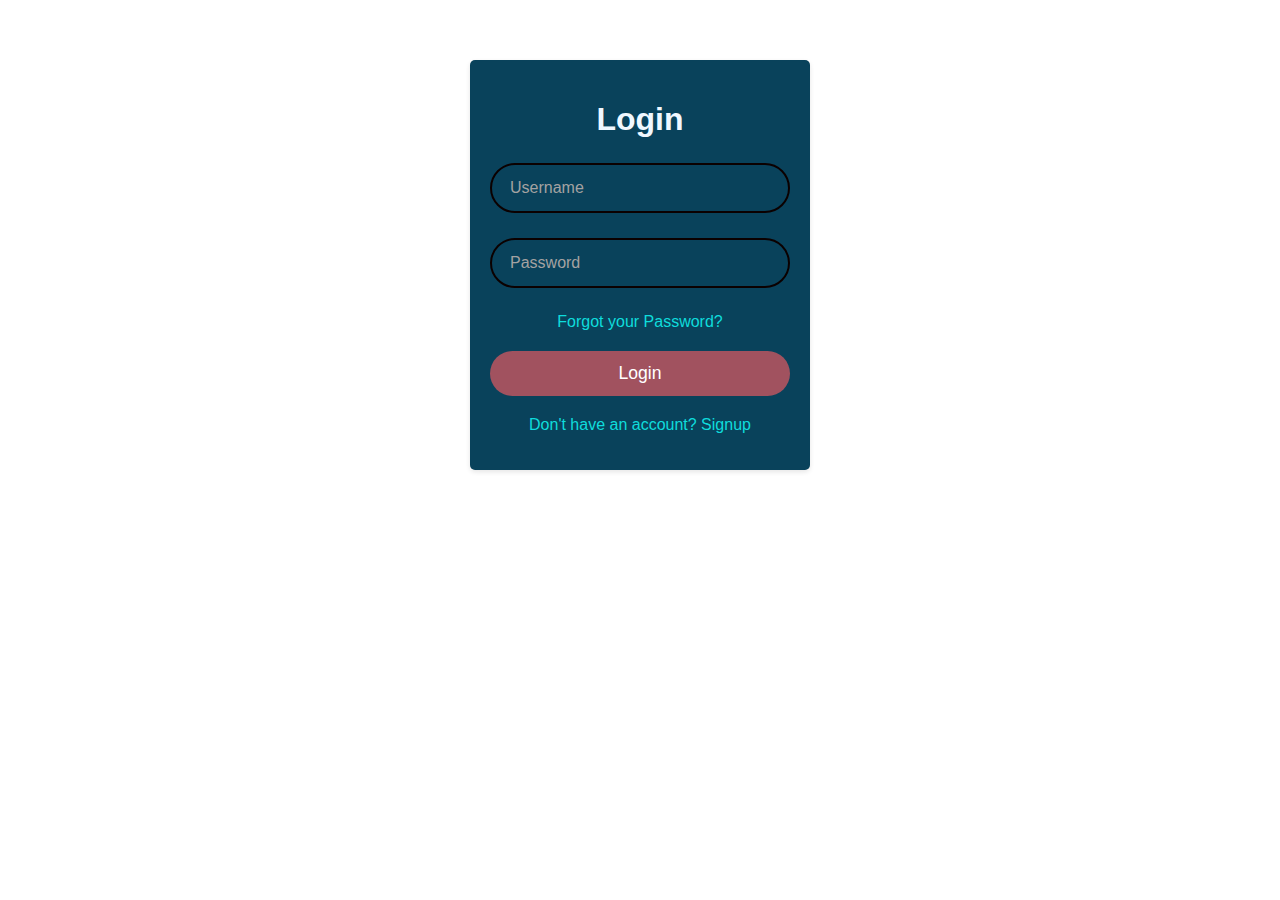
==== loginPrac2.html @ c4b5de2c "first commit" ====
<!DOCTYPE>
<html>
<head>
    <title>Login Page</title>
    <style>
        body {
            justify-content: center;
            align-items: center;
            font-family: Arial;
            margin: 0;
            padding: 0;

            background-image: url('background.jpg');
            background-size: cover;
            background-position: center;
            background-repeat: no-repeat;
        }

        .login_box {
            position: relative;
            width: 300px;
            margin: 60px auto;
            padding: 20px; 
            border-radius: 5px;
            box-shadow: 0 2px 5px rgba(0, 0, 0, 0.1);
            text-align: center;
            background-color: rgb(9, 66, 91);
        }

        .login_box form {
            width: 100%;
        }

        h1 {
            text-align: center;
            color: aliceblue;
        }

        .input_box {
            position: relative;
            margin: 25px 0;
        }

        .input_box input {
            width: 100%;
            height: 50px;
            background: transparent;
            border: 2px solid;
            outline: none;
            border-radius: 40px;
            font-size: 2em;
            color: #0b0000;
            padding: 0 20px;
            transition: 0.5 ease;
        }

        .input_box input:focus,
        .input_box input:valid {
            top: 1px;
            left: 20px;
            font-size: 0.9em;
            padding: 0 23px;
            background-color: transparent;
            color: aliceblue;
        }
        
        .input_box label {
            position: absolute;
            top: 50%;
            left: 20px;
            transform: translateY(-50%);
            font-size: 1em;
            color: rgb(164, 162, 162);
            transition: 0.5s ease;
        }

        .input_box input:focus~label,
        .input_box input:valid~label {
            top: 1px;
            font-size: 0.8em;
            padding: 0 6px;
            background-color: rgb(9, 66, 91);
            color: aliceblue;
        }

        .forgot_password {
            margin: 10px 0 20px;
            text-align: center;
        }

        .forgot_password a {
            font-size: 1em;
            color: rgb(15, 220, 220);
            text-decoration: none;
        } 

        .forgot_password a:hover {
            text-decoration: underline;
        }

        .sub_button {
            width: 100%;
            height: 45px;
            background-color: rgb(161, 82, 95);
            border: none;
            outline: none;
            border-radius: 40px;
            cursor: pointer;
            font-size: 1.1em;
            color: white;
            font-weight: 500;
        }

        .sub_button:hover {
            background-color: rgb(48, 27, 27);
            color: white;
        }

        .signup {
            margin: 20px 0 10px;
            text-align: center;
        }

        .signup a {
            font-size: 1em;
            color: rgb(15, 220, 220);
            font-weight: 545;
            text-decoration: none;
        }

        .signup a:hover {
            text-decoration: underline;
        }

   </style>
</head>

<body>
    <div class="login_box">
        <h1>Login</h1>

        <form id="loginForm">
            <div class="input_box">
                <input type="text" id="username" required>
                <label>Username</label>
            </div>

            <div class="input_box">
                <input type="text" id="password" required>
                <label>Password</label>
            </div>
            
            <p id="error-msg" style="color: red; display: none;"></p>

            <div class="forgot_password">
                <a href="forgotPrac.html">Forgot your Password?</a>    
            </div>

            <button type="submit" class="sub_button">Login</button>

            <div class="signup">
                <a href="signUpPrac.html">Don't have an account? Signup</a>
            </div>
        </form>
    </div>

    <script>
        document.getElementById('loginForm').addEventListener('submit', function(event) {
            event.preventDefault(); 

            var username = document.getElementById('username').value;
            var password = document.getElementById('password').value;
            var errorMessage = document.getElementById('error-msg');

            fetch('loginPrac.json')
            .then(response => response.json())
            .then(data => {
                if (data.username == username && data.password == password) {
                    // Authentication successful
                    errorMessage.textContent = 'Correct username and password.';
                    errorMessage.style.display = 'block';
                    //errorMessage.style.display = 'none';
                    window.location.href = 'mainPrac.html'; 
                } 
                else {
                    // Authentication failed
                    errorMessage.textContent = 'Incorrect username or password.';
                    errorMessage.style.display = 'block'; // Show error message
                }
            })
            .catch(error => {
                console.error('Error:', error);
            });
        });

    </script>

</body>
</html>
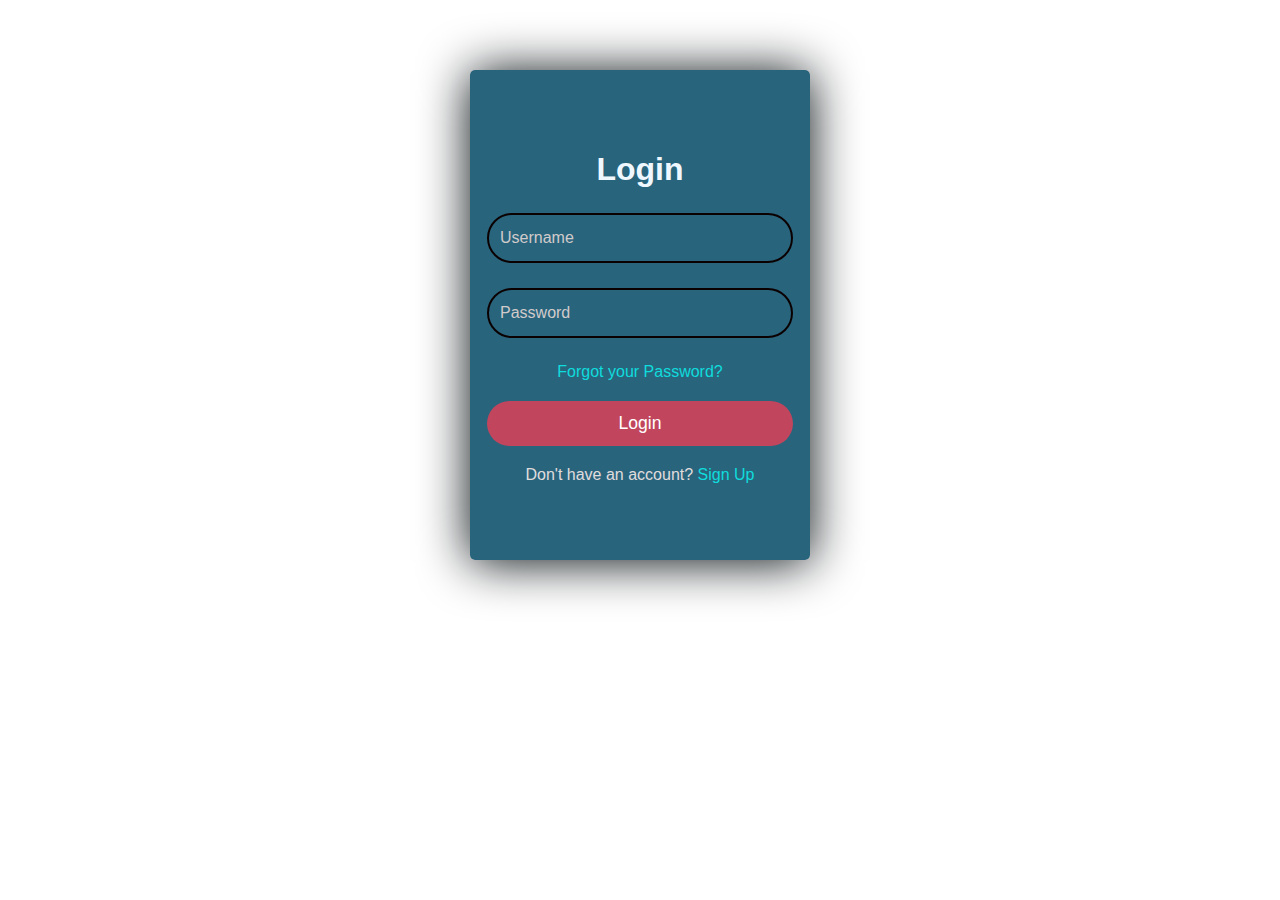
==== commit d3538838: "my second commit" ====
--- a/loginPrac2.html
+++ b/loginPrac2.html
@@ -16,20 +16,60 @@
             background-repeat: no-repeat;
         }
 
-        .login_box {
+        .box {
             position: relative;
             width: 300px;
-            margin: 60px auto;
+            height: 450px;
+            margin: 70px auto;
             padding: 20px; 
             border-radius: 5px;
-            box-shadow: 0 2px 5px rgba(0, 0, 0, 0.1);
+            box-shadow: 0 2px 50px rgb(1, 9, 12);
             text-align: center;
-            background-color: rgb(9, 66, 91);
-        }
-
-        .login_box form {
+            background-color: rgba(18, 83, 111,0.9);
+            overflow: hidden;
+        }
+
+        .box form {
             width: 100%;
         }
+
+        .box .login_box {
+            position: absolute;
+            top: 60px;
+            left: 0;
+            transition: 1s ease-in-out;
+        }
+
+        .box.active .login_box {
+            transform: translateY(-500px);
+        }
+
+        .box.passive .login_box {
+            transform: translateY(-500px);
+        }
+
+        .box .signup_box {
+            position: absolute;
+            top: 480px;
+            left: 0;
+            transition: 1s ease-in-out;
+        }
+
+        .box.active .signup_box {
+            transform: translateY(-480px);
+        }
+
+        .box .forgot_box {
+            position: absolute;
+            top: 480px;
+            left: 0;
+            transition: 1s ease-in-out;
+        }
+
+        .box.passive .forgot_box {
+            transform: translateY(-400px);
+        }
+
 
         h1 {
             text-align: center;
@@ -42,7 +82,7 @@
         }
 
         .input_box input {
-            width: 100%;
+            width: 90%;
             height: 50px;
             background: transparent;
             border: 2px solid;
@@ -67,10 +107,10 @@
         .input_box label {
             position: absolute;
             top: 50%;
-            left: 20px;
+            left: 30px;
             transform: translateY(-50%);
             font-size: 1em;
-            color: rgb(164, 162, 162);
+            color: rgb(209, 203, 203);
             transition: 0.5s ease;
         }
 
@@ -79,7 +119,7 @@
             top: 1px;
             font-size: 0.8em;
             padding: 0 6px;
-            background-color: rgb(9, 66, 91);
+            background-color: rgb(18, 83, 111);
             color: aliceblue;
         }
 
@@ -99,9 +139,9 @@
         }
 
         .sub_button {
-            width: 100%;
+            width: 90%;
             height: 45px;
-            background-color: rgb(161, 82, 95);
+            background-color: rgba(210, 67, 90, 0.9);
             border: none;
             outline: none;
             border-radius: 40px;
@@ -112,13 +152,14 @@
         }
 
         .sub_button:hover {
-            background-color: rgb(48, 27, 27);
+            background-color: rgb(117, 11, 47);
             color: white;
         }
 
         .signup {
             margin: 20px 0 10px;
             text-align: center;
+            color: rgb(224, 221, 221);
         }
 
         .signup a {
@@ -136,32 +177,97 @@
 </head>
 
 <body>
-    <div class="login_box">
-        <h1>Login</h1>
-
-        <form id="loginForm">
-            <div class="input_box">
-                <input type="text" id="username" required>
-                <label>Username</label>
-            </div>
-
-            <div class="input_box">
-                <input type="text" id="password" required>
-                <label>Password</label>
-            </div>
-            
-            <p id="error-msg" style="color: red; display: none;"></p>
-
-            <div class="forgot_password">
-                <a href="forgotPrac.html">Forgot your Password?</a>    
-            </div>
-
-            <button type="submit" class="sub_button">Login</button>
-
-            <div class="signup">
-                <a href="signUpPrac.html">Don't have an account? Signup</a>
-            </div>
-        </form>
+    <div class="box">
+        <div class="login_box">
+            <h1>Login</h1>
+
+            <form id="loginForm">
+                <div class="input_box">
+                    <input type="text" id="username" required>
+                    <label>Username</label>
+                </div>
+
+                <div class="input_box">
+                    <input type="text" id="password" required>
+                    <label>Password</label>
+                </div>
+                
+                <p id="error-msg" style="color: red; display: none;"></p>
+
+                <div class="forgot_password">
+                    <a href="#" class="forgot_button">Forgot your Password?</a>    
+                </div>
+
+                <button id="login" type="submit" class="sub_button">Login</button>
+
+                <div class="signup">
+                    <p>Don't have an account? <a href="#" class="signup_button">Sign Up</a></p>
+                </div>
+            </form>
+        </div>
+
+        <div class="signup_box">
+            <h1>Sign up</h1>
+
+            <form id="signUpForm">
+                <div class="input_box">
+                    <input type="text" id="username_signup" required>
+                    <label>Username</label>
+                </div>
+
+                <div class="input_box">
+                    <input type="text" id="password_signup" required>
+                    <label>Password</label>
+                </div>
+
+                <div class="input_box">
+                    <input type="text" id="sec_que_signup" required>
+                    <label>Secret Question</label>
+                </div>
+
+                <div class="input_box">
+                    <input type="text" id="sec_ans_signup" required>
+                    <label>Secret Answer</label>
+                </div>
+                
+                <button id="signUp" type="submit" class="sub_button">Sign Up</button>
+
+                <div class="signup">
+                    <p>Already have an account? <a href="#" class="signin_button1">Sign in</a></p>
+                </div>
+            </form>
+        </div>
+
+        <div class="forgot_box">
+            <h1>Forgot Password?</h1>
+
+            <form id="forgotForm">
+                <div class="input_box">
+                    <input type="text" id="username_forgot" required>
+                    <label>Username</label>
+                </div>
+
+                <p id="error-msg-2" style="color: red; display: none;"></p>
+
+                <button id="user_forgot" type="submit" class="sub_button">Show secret question</button>
+                
+                <p id="sec_que_forgot" style="color: aliceblue; display: none;">Your Secret Question is</p>
+                <p id="sec_que_display" style="color: aliceblue; display: none;"></p>
+
+                <div class="input_box">
+                    <input type="text" style="display: none;" id="sec_ans_forgot" required>
+                    <label style="display: none;">Secret Answer</label>
+                </div>
+
+                <p id="password_forgot" style="color: aliceblue; display: none;">Your Secret Question is</p>
+                <p id="password_display" style="color: aliceblue; display: none;"></p>
+
+
+                <div class="signup">
+                    <p>Go back to login page - <a href="#" class="signin_button2">Login</a></p>
+                </div>
+            </form>
+        </div>
     </div>
 
     <script>
@@ -170,22 +276,24 @@
 
             var username = document.getElementById('username').value;
             var password = document.getElementById('password').value;
-            var errorMessage = document.getElementById('error-msg');
+            var errorMessage = document.getElementById('error-msg-1');
 
             fetch('loginPrac.json')
             .then(response => response.json())
             .then(data => {
-                if (data.username == username && data.password == password) {
-                    // Authentication successful
-                    errorMessage.textContent = 'Correct username and password.';
-                    errorMessage.style.display = 'block';
-                    //errorMessage.style.display = 'none';
-                    window.location.href = 'mainPrac.html'; 
-                } 
-                else {
-                    // Authentication failed
+                // console.log(data)
+                var matchFound = false;
+                for (let i=0; i<data.length; i++) {
+                    if ((data[i].username == username) && (data[i].password == password)) {
+                        errorMessage.style.display = 'none';
+                        matchFound = true;
+                        window.location.href = 'mainPrac.html'; 
+                    } 
+                    
+                }
+                if(!matchFound) {
                     errorMessage.textContent = 'Incorrect username or password.';
-                    errorMessage.style.display = 'block'; // Show error message
+                    errorMessage.style.display = 'block'; 
                 }
             })
             .catch(error => {
@@ -195,5 +303,65 @@
 
     </script>
 
+    <script>
+        const signin_button1 = document.querySelector('.signin_button1');
+        const signup_button = document.querySelector('.signup_button');
+        const signin_button2 = document.querySelector('.signin_button2');
+        const forgot_button = document.querySelector('.forgot_button');
+        const box = document.querySelector('.box');
+
+        signup_button.addEventListener('click', () => {
+            box.classList.toggle('active');
+        });
+        signin_button1.addEventListener('click', () => {
+            box.classList.toggle('active');
+        });
+
+        forgot_button.addEventListener('click', () => {
+            box.classList.toggle('passive');
+        })
+        signin_button2.addEventListener('click', () => {
+            box.classList.toggle('passive');
+        });
+    </script>
+
+    <script>
+        document.getElementById('forgotForm').addEventListener('submit', function(event) {
+            event.preventDefault(); 
+
+            var username_forgot = document.getElementById('username_forgot').value;
+            var errorMessage = document.getElementById('error-msg-2');
+            var show_sec_que_button = document.getElementById('user_forgot');
+            var show_sec_forgot = document.getElementById('sec_que_forgot');
+            var show_sec_que = document.getElementById('sec_que_display');
+
+            fetch('loginPrac.json')
+            .then(response => response.json())
+            .then(data => {
+                // console.log(data)
+                var matchFound = false;
+                for (let i=0; i<data.length; i++) {
+                    if (data[i].username == username.forgot) {
+                        show_sec_que_button.style.display = 'none';
+                        show_sec_forgot.style.display = 'block';
+                        show_sec_que.textContent = data[i].secret_question;
+                        show_sec_que.style.display = 'block';
+                        matchFound = true;
+                    } 
+                    
+                }
+                if(!matchFound) {
+                    errorMessage.textContent = 'Incorrect username.';
+                    errorMessage.style.display = 'block'; 
+                }
+
+
+            })
+            .catch(error => {
+                console.error('Error:', error);
+            });
+        });
+    </script>
+
 </body>
 </html>